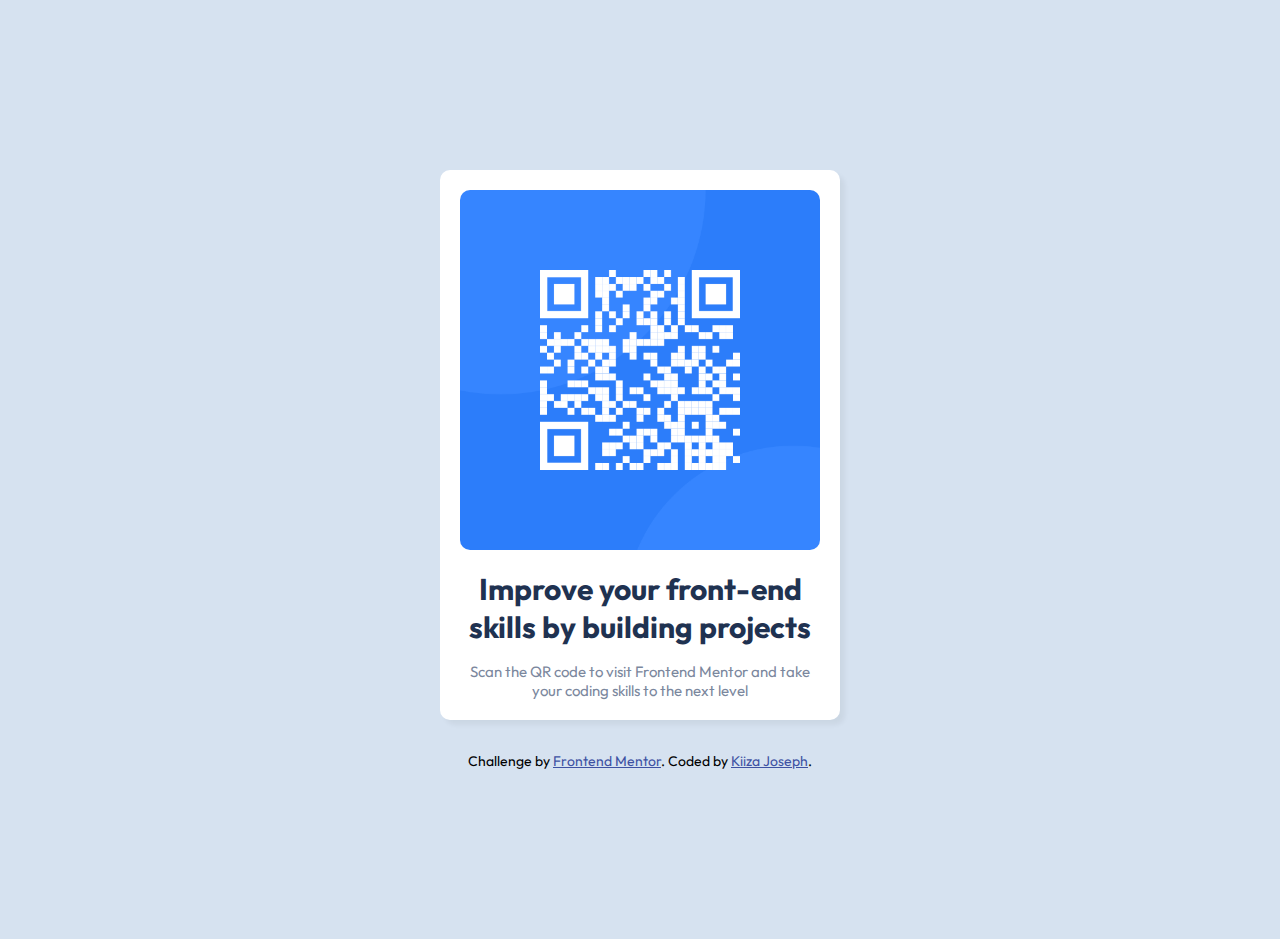
==== qr-code-component-main/index.html @ 0e3ac6e7 "Add files via upload" ====
<!DOCTYPE html>
<html lang="en">
<head>
  <meta charset="UTF-8">
  <meta name="viewport" content="width=device-width, initial-scale=1.0"> <!-- displays site properly based on user's device -->

  <link rel="icon" type="image/png" sizes="32x32" href="./images/favicon-32x32.png">
  
  <title>Frontend Mentor | QR code component</title>

  <!-- Feel free to remove these styles or customise in your own stylesheet 👍 -->
  <link rel="stylesheet" href="style.css" />
</head>
<body>
  <div class="container">
    <img src="./images/image-qr-code.png" alt="" />
    <h1>Improve your front-end skills by building projects</h1>
    <p>
      Scan the QR code to visit Frontend Mentor and take your coding skills to
      the next level
    </p>
  </div>

  <div class="attribution">
    Challenge by
    <a href="https://www.frontendmentor.io?ref=challenge" target="_blank"
      >Frontend Mentor</a
    >. Coded by <a href="https://tsbsankara.netlify.app">Kiiza Joseph</a>.
  </div>
</body>
</html>
---- qr-code-component-main/style.css ----
@import url("https://fonts.googleapis.com/css2?family=Outfit:wght@400;700&display=swap");

* {
  margin: 0;
  padding: 0;
  box-sizing: border-box;
}

:root {
  --white: hsl(0, 0%, 100%);
  --light-gray: hsl(212, 45%, 89%);
  --grayish-blue: hsl(220, 15%, 55%);
  --dark-blue: hsl(218, 44%, 22%);
}

img {
  max-width: 100%;
}

body {
  font-family: "Outfit", sans-serif;
  font-size: 15px;
  background-color: var(--light-gray);
  display: flex;
  flex-direction: column;
  align-items: center;
  justify-content: center;
  height: calc(100vh - 1px);
  margin: 1.25rem;
}

.container {
  background-color: var(--white);
  padding: 1.25rem;
  border-radius: 0.625rem;
  box-shadow: 5px 5px 5px rgba(0, 0, 0, 0.05);
  margin-bottom: 2rem;
}

.container img {
  border-radius: 0.625rem;
  margin-bottom: 1rem;
}

.container h1 {
  color: var(--dark-blue);
  text-align: center;
  margin-bottom: 1rem;
}

.container p {
  color: var(--grayish-blue);
  text-align: center;
}

.attribution {
  font-size: 14px;
  text-align: center;
}

.attribution a {
  color: hsl(228, 45%, 44%);
}

@media (min-width: 500px) {
  .container {
    width: 400px;
  }
}
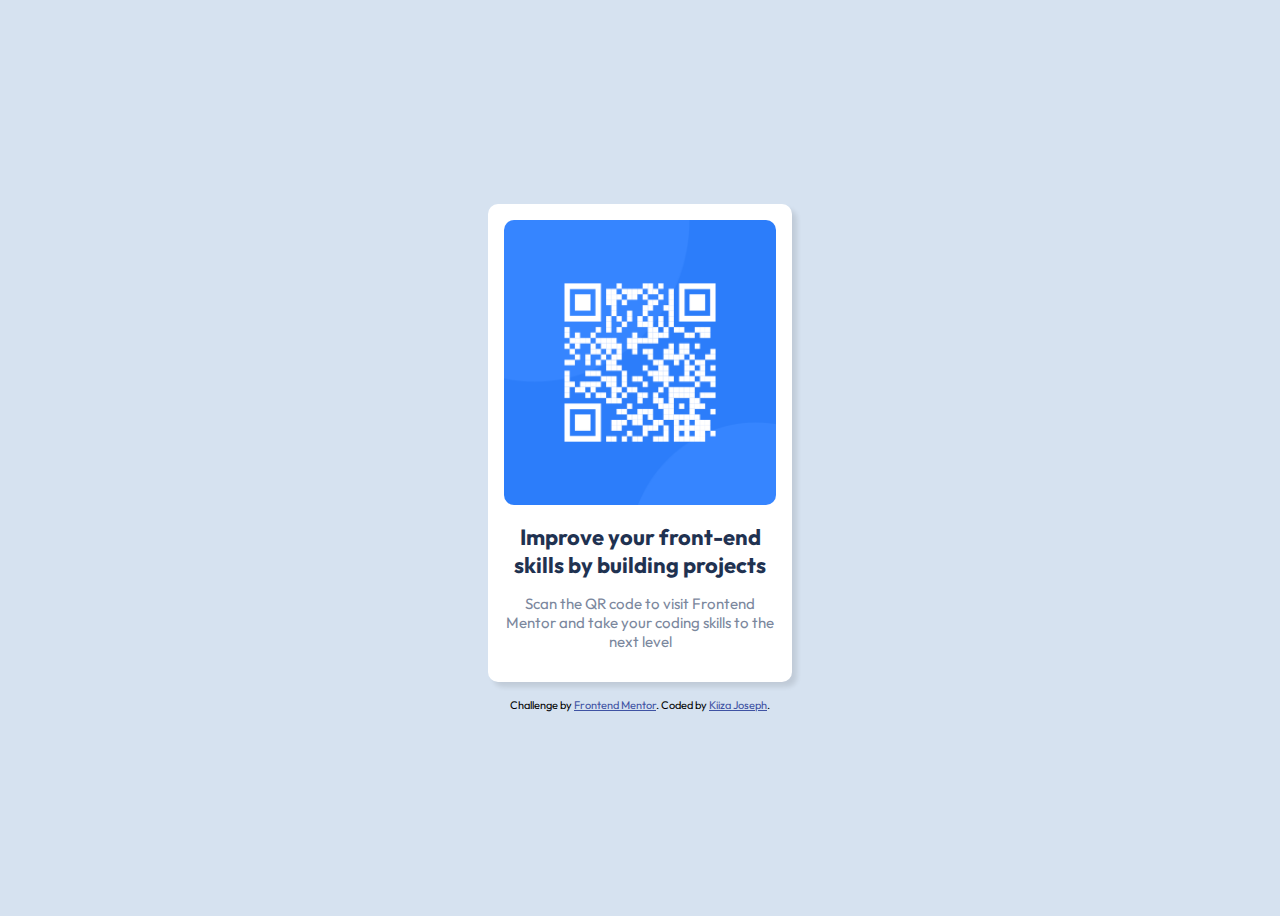
==== commit fe38d2ab: "initial commit" ====
--- a/qr-code-component-main/index.html
+++ b/qr-code-component-main/index.html
@@ -3,29 +3,27 @@
 <head>
   <meta charset="UTF-8">
   <meta name="viewport" content="width=device-width, initial-scale=1.0"> <!-- displays site properly based on user's device -->
-
+  <link rel="stylesheet" href="style.css">
   <link rel="icon" type="image/png" sizes="32x32" href="./images/favicon-32x32.png">
-  
+  <link rel="preconnect" href="https://fonts.googleapis.com">
+<link rel="preconnect" href="https://fonts.gstatic.com" crossorigin>
+<link href="https://fonts.googleapis.com/css2?family=Outfit&display=swap" rel="stylesheet">
   <title>Frontend Mentor | QR code component</title>
 
-  <!-- Feel free to remove these styles or customise in your own stylesheet 👍 -->
-  <link rel="stylesheet" href="style.css" />
 </head>
 <body>
-  <div class="container">
-    <img src="./images/image-qr-code.png" alt="" />
-    <h1>Improve your front-end skills by building projects</h1>
-    <p>
-      Scan the QR code to visit Frontend Mentor and take your coding skills to
-      the next level
-    </p>
+  <div class="card">
+    <img src=".\images\image-qr-code.png" width=285 height=285>
+  <h1>Improve your front-end skills by building projects
+  </h1>
+  <p>Scan the QR code to visit Frontend Mentor and take your coding skills to the next level
+  </p>
   </div>
-
+  <footer>
   <div class="attribution">
-    Challenge by
-    <a href="https://www.frontendmentor.io?ref=challenge" target="_blank"
-      >Frontend Mentor</a
-    >. Coded by <a href="https://tsbsankara.netlify.app">Kiiza Joseph</a>.
+    Challenge by <a href="https://www.frontendmentor.io?ref=challenge" target="_blank">Frontend Mentor</a>. 
+    Coded by <a href="https://github.com/Arekkusu17">Kiiza Joseph</a>.
   </div>
+</footer>
 </body>
 </html>--- a/qr-code-component-main/style.css
+++ b/qr-code-component-main/style.css
@@ -1,69 +1,50 @@
-@import url("https://fonts.googleapis.com/css2?family=Outfit:wght@400;700&display=swap");
-
-* {
-  margin: 0;
-  padding: 0;
-  box-sizing: border-box;
+.attribution {
+	font-size: 11px;
+	text-align: center;
+}
+.attribution a {
+	color: hsl(228, 45%, 44%);
 }
 
-:root {
-  --white: hsl(0, 0%, 100%);
-  --light-gray: hsl(212, 45%, 89%);
-  --grayish-blue: hsl(220, 15%, 55%);
-  --dark-blue: hsl(218, 44%, 22%);
+body {
+	background-color: hsl(212, 45%, 89%);
+	font-size: 15px;
+	font-family: 'Outfit', sans-serif;
+	display: flex;
+	flex-direction: column;
+	align-items: center;
+	justify-content: center;
+	height: 100vh;
+}
+
+.card {
+	background-color: hsl(0, 0%, 100%);
+	box-shadow: 5px 5px 5px rgba(0, 0, 0, 0.1);
+	border-radius: 0.625rem;
+	max-width: 17rem;
+	padding: 1rem;
+	margin-bottom: 1rem;
 }
 
 img {
-  max-width: 100%;
+	width: 100%;
+	border-radius: 0.625rem;
+	max-height: 18rem;
+	max-width: 18rem;
+}
+h1 {
+	font-size: 1.375rem;
+	font-family: 'Outfit', sans-serif;
+	font-weight: 700;
+	color: hsl(218, 44%, 22%);
+	text-align: center;
+	width: 100%;
 }
 
-body {
-  font-family: "Outfit", sans-serif;
-  font-size: 15px;
-  background-color: var(--light-gray);
-  display: flex;
-  flex-direction: column;
-  align-items: center;
-  justify-content: center;
-  height: calc(100vh - 1px);
-  margin: 1.25rem;
-}
-
-.container {
-  background-color: var(--white);
-  padding: 1.25rem;
-  border-radius: 0.625rem;
-  box-shadow: 5px 5px 5px rgba(0, 0, 0, 0.05);
-  margin-bottom: 2rem;
-}
-
-.container img {
-  border-radius: 0.625rem;
-  margin-bottom: 1rem;
-}
-
-.container h1 {
-  color: var(--dark-blue);
-  text-align: center;
-  margin-bottom: 1rem;
-}
-
-.container p {
-  color: var(--grayish-blue);
-  text-align: center;
-}
-
-.attribution {
-  font-size: 14px;
-  text-align: center;
-}
-
-.attribution a {
-  color: hsl(228, 45%, 44%);
-}
-
-@media (min-width: 500px) {
-  .container {
-    width: 400px;
-  }
+p {
+	font-size: 0.94rem;
+	font-family: 'Outfit', sans-serif;
+	font-weight: 400;
+	color: hsl(220, 15%, 55%);
+	text-align: center;
 }